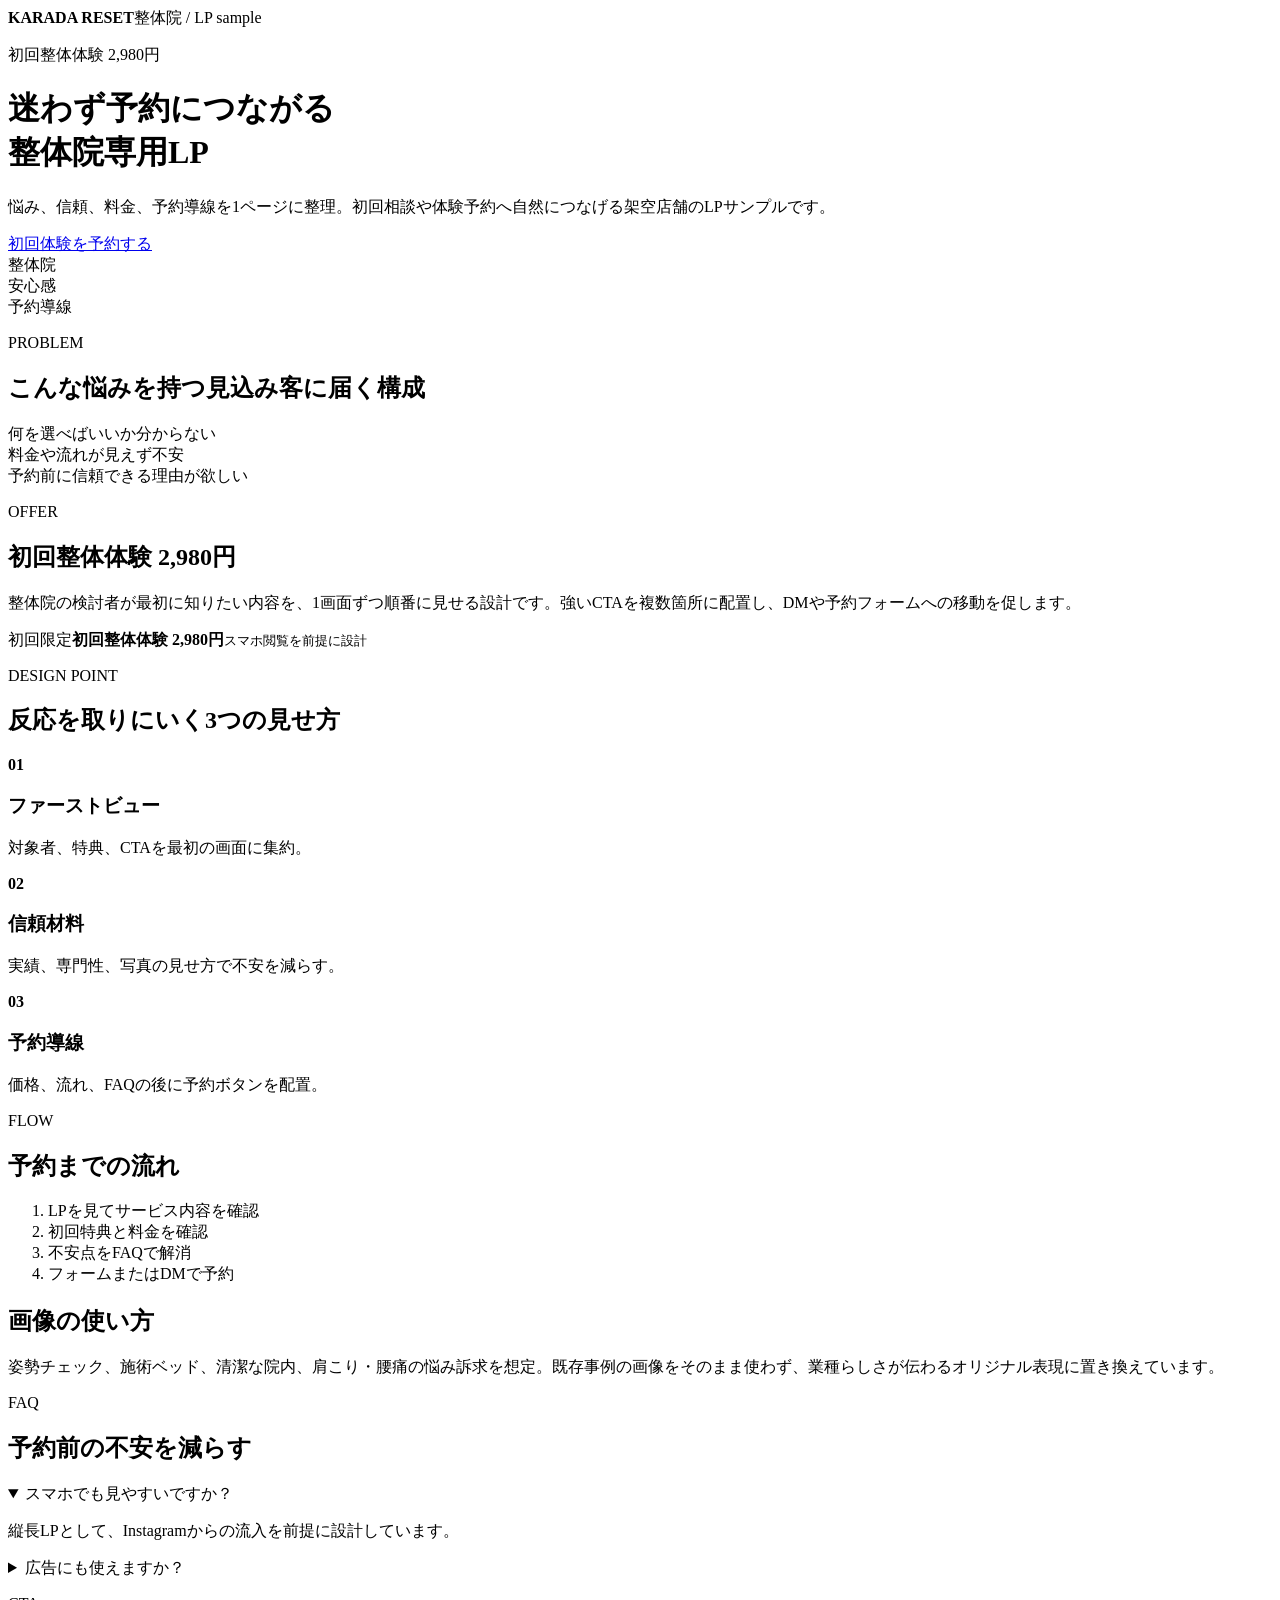
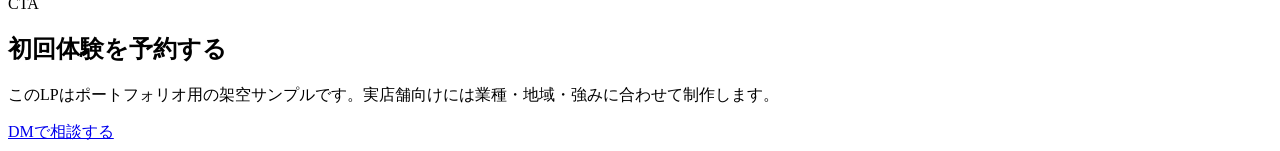
==== 2026-06-08週/01-01_seitai-clinic/lp/index.html @ a896d4db "Publish 2026-06-08週/01-01_seitai-clinic/lp/index.html" ====
<!doctype html>
<html lang="ja">
<head>
  <meta charset="utf-8">
  <meta name="viewport" content="width=device-width, initial-scale=1">
  <title>KARADA RESET | 整体院 LP</title>
  <link rel="stylesheet" href="styles.css">
</head>
<body style="--brand:#157A6E;--accent:#F4A261">
  <header class="hero">
    <nav><strong>KARADA RESET</strong><span>整体院 / LP sample</span></nav>
    <div class="hero-grid">
      <div class="hero-copy">
        <p class="eyebrow">初回整体体験 2,980円</p>
        <h1>迷わず予約につながる<br>整体院専用LP</h1>
        <p class="lead">悩み、信頼、料金、予約導線を1ページに整理。初回相談や体験予約へ自然につなげる架空店舗のLPサンプルです。</p>
        <a class="button" href="#reserve">初回体験を予約する</a>
      </div>
      <div class="photo-panel">
        <div class="photo-main">整体院</div>
        <div class="mini-card">安心感</div>
        <div class="mini-card second">予約導線</div>
      </div>
    </div>
  </header>
  <main>
    <section class="worries">
      <p class="eyebrow">PROBLEM</p>
      <h2>こんな悩みを持つ見込み客に届く構成</h2>
      <div class="cards">
        <article>何を選べばいいか分からない</article>
        <article>料金や流れが見えず不安</article>
        <article>予約前に信頼できる理由が欲しい</article>
      </div>
    </section>
    <section class="offer">
      <div>
        <p class="eyebrow">OFFER</p>
        <h2>初回整体体験 2,980円</h2>
        <p>整体院の検討者が最初に知りたい内容を、1画面ずつ順番に見せる設計です。強いCTAを複数箇所に配置し、DMや予約フォームへの移動を促します。</p>
      </div>
      <div class="price-box"><span>初回限定</span><strong>初回整体体験 2,980円</strong><small>スマホ閲覧を前提に設計</small></div>
    </section>
    <section class="points">
      <p class="eyebrow">DESIGN POINT</p>
      <h2>反応を取りにいく3つの見せ方</h2>
      <div class="timeline">
        <article><b>01</b><h3>ファーストビュー</h3><p>対象者、特典、CTAを最初の画面に集約。</p></article>
        <article><b>02</b><h3>信頼材料</h3><p>実績、専門性、写真の見せ方で不安を減らす。</p></article>
        <article><b>03</b><h3>予約導線</h3><p>価格、流れ、FAQの後に予約ボタンを配置。</p></article>
      </div>
    </section>
    <section class="flow">
      <p class="eyebrow">FLOW</p>
      <h2>予約までの流れ</h2>
      <ol>
        <li>LPを見てサービス内容を確認</li>
        <li>初回特典と料金を確認</li>
        <li>不安点をFAQで解消</li>
        <li>フォームまたはDMで予約</li>
      </ol>
    </section>
    <section class="proof">
      <h2>画像の使い方</h2>
      <p>姿勢チェック、施術ベッド、清潔な院内、肩こり・腰痛の悩み訴求を想定。既存事例の画像をそのまま使わず、業種らしさが伝わるオリジナル表現に置き換えています。</p>
    </section>
    <section class="faq">
      <p class="eyebrow">FAQ</p>
      <h2>予約前の不安を減らす</h2>
      <details open><summary>スマホでも見やすいですか？</summary><p>縦長LPとして、Instagramからの流入を前提に設計しています。</p></details>
      <details><summary>広告にも使えますか？</summary><p>CTAとオファーを明確にして、Instagram広告にも流しやすい構成です。</p></details>
    </section>
    <section id="reserve" class="reserve">
      <p class="eyebrow">CTA</p>
      <h2>初回体験を予約する</h2>
      <p>このLPはポートフォリオ用の架空サンプルです。実店舗向けには業種・地域・強みに合わせて制作します。</p>
      <a class="button dark" href="#">DMで相談する</a>
    </section>
  </main>
</body>
</html>
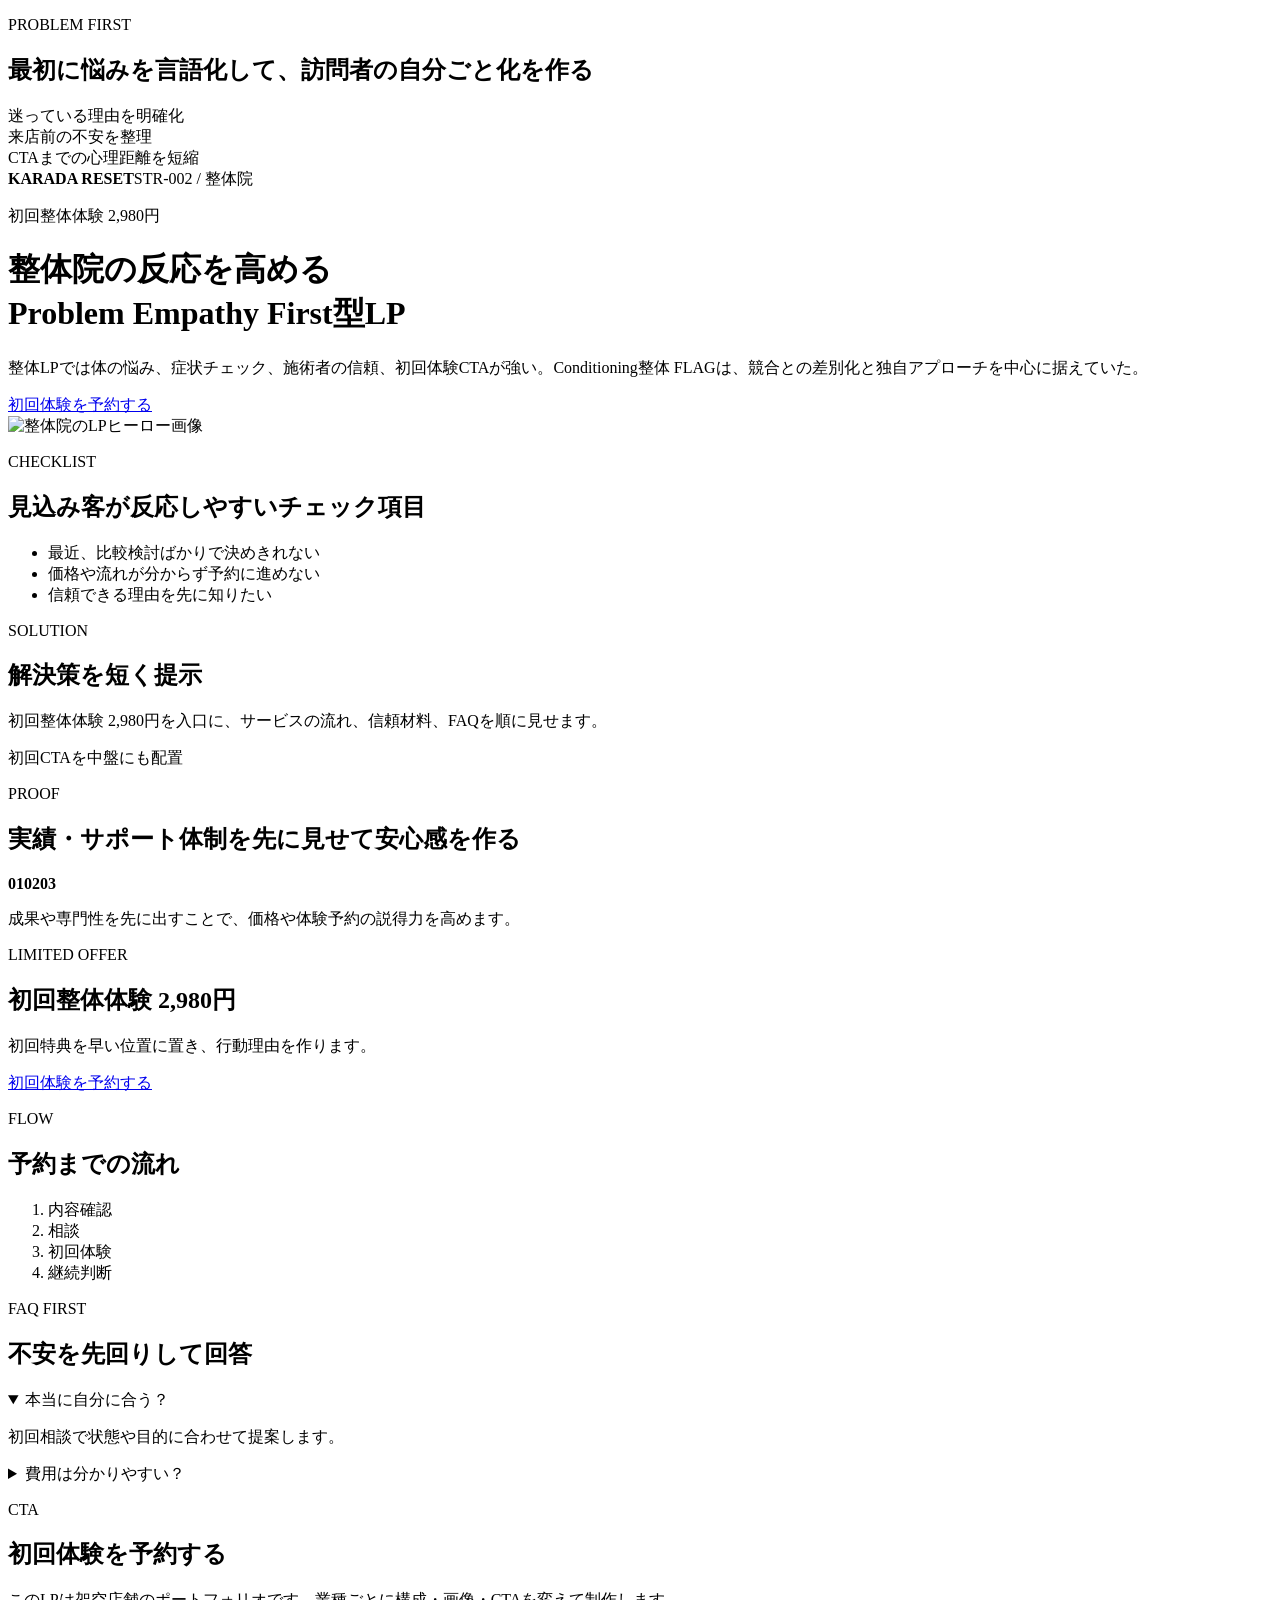
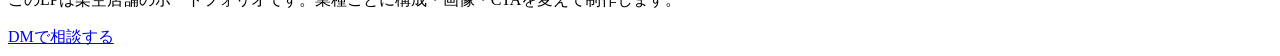
==== commit 8d58f46b: "Publish 2026-06-08週/01-01_seitai-clinic/lp/index.html" ====
--- a/2026-06-08週/01-01_seitai-clinic/lp/index.html
+++ b/2026-06-08週/01-01_seitai-clinic/lp/index.html
@@ -3,79 +3,18 @@
 <head>
   <meta charset="utf-8">
   <meta name="viewport" content="width=device-width, initial-scale=1">
-  <title>KARADA RESET | 整体院 LP</title>
+  <title>KARADA RESET | STR-002</title>
   <link rel="stylesheet" href="styles.css">
 </head>
 <body style="--brand:#157A6E;--accent:#F4A261">
-  <header class="hero">
-    <nav><strong>KARADA RESET</strong><span>整体院 / LP sample</span></nav>
-    <div class="hero-grid">
-      <div class="hero-copy">
-        <p class="eyebrow">初回整体体験 2,980円</p>
-        <h1>迷わず予約につながる<br>整体院専用LP</h1>
-        <p class="lead">悩み、信頼、料金、予約導線を1ページに整理。初回相談や体験予約へ自然につなげる架空店舗のLPサンプルです。</p>
-        <a class="button" href="#reserve">初回体験を予約する</a>
-      </div>
-      <div class="photo-panel">
-        <div class="photo-main">整体院</div>
-        <div class="mini-card">安心感</div>
-        <div class="mini-card second">予約導線</div>
-      </div>
-    </div>
-  </header>
-  <main>
-    <section class="worries">
-      <p class="eyebrow">PROBLEM</p>
-      <h2>こんな悩みを持つ見込み客に届く構成</h2>
-      <div class="cards">
-        <article>何を選べばいいか分からない</article>
-        <article>料金や流れが見えず不安</article>
-        <article>予約前に信頼できる理由が欲しい</article>
-      </div>
-    </section>
-    <section class="offer">
-      <div>
-        <p class="eyebrow">OFFER</p>
-        <h2>初回整体体験 2,980円</h2>
-        <p>整体院の検討者が最初に知りたい内容を、1画面ずつ順番に見せる設計です。強いCTAを複数箇所に配置し、DMや予約フォームへの移動を促します。</p>
-      </div>
-      <div class="price-box"><span>初回限定</span><strong>初回整体体験 2,980円</strong><small>スマホ閲覧を前提に設計</small></div>
-    </section>
-    <section class="points">
-      <p class="eyebrow">DESIGN POINT</p>
-      <h2>反応を取りにいく3つの見せ方</h2>
-      <div class="timeline">
-        <article><b>01</b><h3>ファーストビュー</h3><p>対象者、特典、CTAを最初の画面に集約。</p></article>
-        <article><b>02</b><h3>信頼材料</h3><p>実績、専門性、写真の見せ方で不安を減らす。</p></article>
-        <article><b>03</b><h3>予約導線</h3><p>価格、流れ、FAQの後に予約ボタンを配置。</p></article>
-      </div>
-    </section>
-    <section class="flow">
-      <p class="eyebrow">FLOW</p>
-      <h2>予約までの流れ</h2>
-      <ol>
-        <li>LPを見てサービス内容を確認</li>
-        <li>初回特典と料金を確認</li>
-        <li>不安点をFAQで解消</li>
-        <li>フォームまたはDMで予約</li>
-      </ol>
-    </section>
-    <section class="proof">
-      <h2>画像の使い方</h2>
-      <p>姿勢チェック、施術ベッド、清潔な院内、肩こり・腰痛の悩み訴求を想定。既存事例の画像をそのまま使わず、業種らしさが伝わるオリジナル表現に置き換えています。</p>
-    </section>
-    <section class="faq">
-      <p class="eyebrow">FAQ</p>
-      <h2>予約前の不安を減らす</h2>
-      <details open><summary>スマホでも見やすいですか？</summary><p>縦長LPとして、Instagramからの流入を前提に設計しています。</p></details>
-      <details><summary>広告にも使えますか？</summary><p>CTAとオファーを明確にして、Instagram広告にも流しやすい構成です。</p></details>
-    </section>
-    <section id="reserve" class="reserve">
-      <p class="eyebrow">CTA</p>
-      <h2>初回体験を予約する</h2>
-      <p>このLPはポートフォリオ用の架空サンプルです。実店舗向けには業種・地域・強みに合わせて制作します。</p>
-      <a class="button dark" href="#">DMで相談する</a>
-    </section>
-  </main>
+  <section class="band problem"><p class="eyebrow">PROBLEM FIRST</p><h2>最初に悩みを言語化して、訪問者の自分ごと化を作る</h2><div class="cards"><article>迷っている理由を明確化</article><article>来店前の不安を整理</article><article>CTAまでの心理距離を短縮</article></div></section>
+<header class="hero"><nav><strong>KARADA RESET</strong><span>STR-002 / 整体院</span></nav><div class="hero-grid"><div><p class="eyebrow">初回整体体験 2,980円</p><h1>整体院の反応を高める<br>Problem Empathy First型LP</h1><p class="lead">整体LPでは体の悩み、症状チェック、施術者の信頼、初回体験CTAが強い。Conditioning整体 FLAGは、競合との差別化と独自アプローチを中心に据えていた。</p><a class="button" href="#reserve">初回体験を予約する</a></div><img class="hero-img" src="assets/hero.png" alt="整体院のLPヒーロー画像"></div></header>
+<section><p class="eyebrow">CHECKLIST</p><h2>見込み客が反応しやすいチェック項目</h2><ul class="check"><li>最近、比較検討ばかりで決めきれない</li><li>価格や流れが分からず予約に進めない</li><li>信頼できる理由を先に知りたい</li></ul></section>
+<section class="split"><div><p class="eyebrow">SOLUTION</p><h2>解決策を短く提示</h2><p>初回整体体験 2,980円を入口に、サービスの流れ、信頼材料、FAQを順に見せます。</p></div><div class="panel">初回CTAを中盤にも配置</div></section>
+<section class="proof"><p class="eyebrow">PROOF</p><h2>実績・サポート体制を先に見せて安心感を作る</h2><div class="metrics"><b>01</b><b>02</b><b>03</b></div><p>成果や専門性を先に出すことで、価格や体験予約の説得力を高めます。</p></section>
+<section class="offer"><p class="eyebrow">LIMITED OFFER</p><h2>初回整体体験 2,980円</h2><p>初回特典を早い位置に置き、行動理由を作ります。</p><a class="button" href="#reserve">初回体験を予約する</a></section>
+<section class="flow"><p class="eyebrow">FLOW</p><h2>予約までの流れ</h2><ol><li>内容確認</li><li>相談</li><li>初回体験</li><li>継続判断</li></ol></section>
+<section><p class="eyebrow">FAQ FIRST</p><h2>不安を先回りして回答</h2><details open><summary>本当に自分に合う？</summary><p>初回相談で状態や目的に合わせて提案します。</p></details><details><summary>費用は分かりやすい？</summary><p>料金・内容・流れを1ページ内で整理します。</p></details></section>
+<section id="reserve" class="reserve"><p class="eyebrow">CTA</p><h2>初回体験を予約する</h2><p>このLPは架空店舗のポートフォリオです。業種ごとに構成・画像・CTAを変えて制作します。</p><a class="button dark" href="#">DMで相談する</a></section>
 </body>
 </html>
